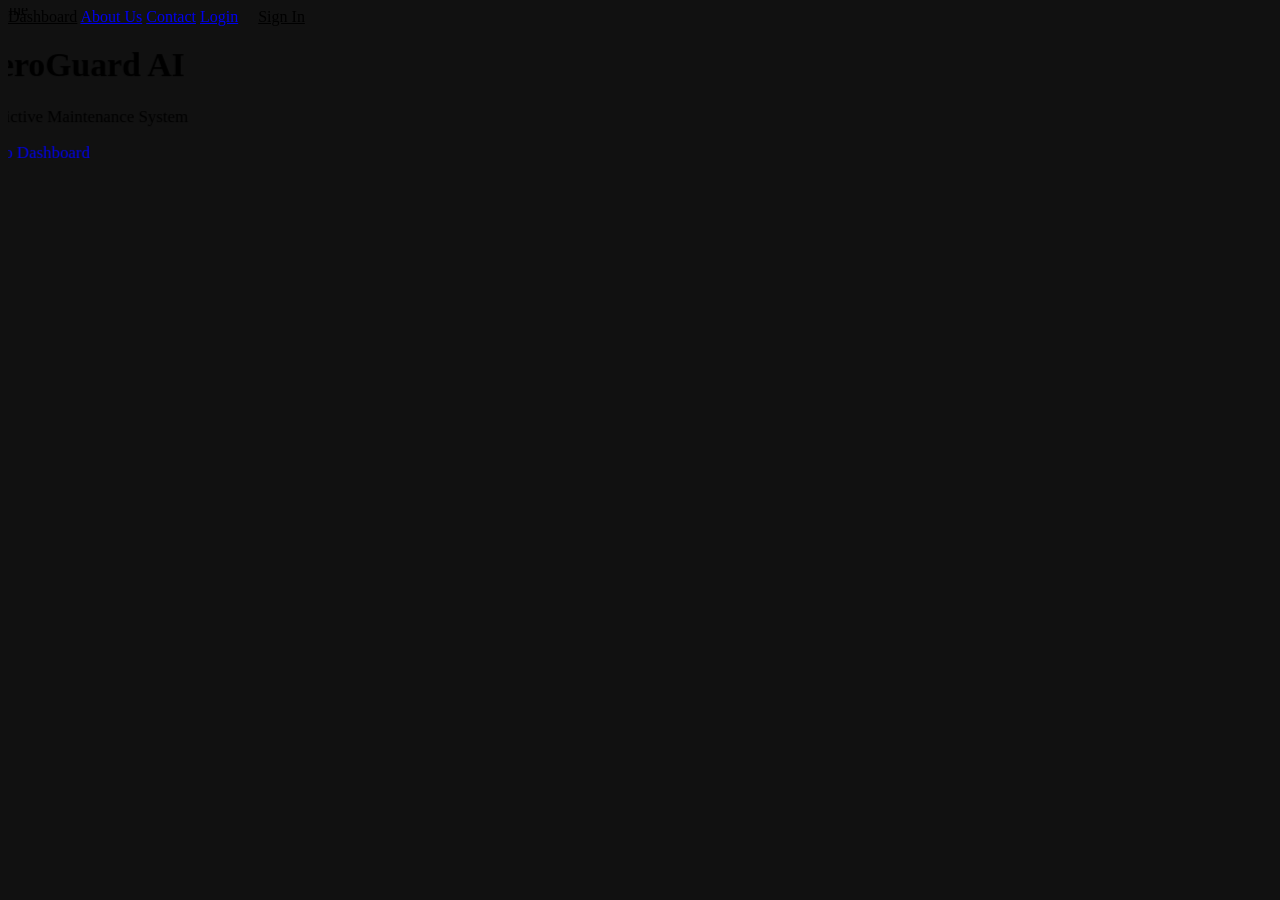
==== backend/frontend/index.html @ 7168aabc "Migrate frontend to Supabase auth: restructure static files to backend/frontend, update main.py with" ====
<!DOCTYPE html>
<html lang="en">

<head>
    <meta charset="UTF-8">
    <meta name="viewport" content="width=device-width, initial-scale=1.0">
    <title>AeroGuard AI - Initialize</title>
    <link rel="stylesheet" href="/style.css">
    <style>
        body {
            overflow: hidden;
            background: #111;
        }

        .landing-container {
            perspective: 1000px;
            overflow: hidden;
        }

        .bg-img-wrapper {
            position: absolute;
            top: -5%;
            left: -5%;
            width: 110%;
            height: 110%;
            transition: transform 0.1s ease-out;
            will-change: transform;
        }

        .bg-img-wrapper img {
            width: 100%;
            height: 100%;
            object-fit: cover;
        }

        .landing-content {
            transform: translateZ(50px);
            pointer-events: none;
        }

        .btn-orange {
            pointer-events: auto;
            backdrop-filter: blur(5px);
        }
    </style>
</head>

<body>
    <div class="landing-container" id="scene">
        <nav class="landing-nav" id="main-nav">
            <a href="/dashboard.html" class="nav-link" style="color: var(--primary-orange);">Dashboard</a>
            <a href="/about.html" class="nav-link">About Us</a>
            <a href="/contact.html" class="nav-link">Contact</a>
            <a href="/login.html" class="nav-link" id="nav-login">Login</a>
            <a href="/signup.html" class="nav-link" id="nav-signup"
                style="color: var(--primary-orange); border: 1px solid var(--primary-orange); padding: 0.5rem 1rem; border-radius: 4px;">Sign
                In</a>
            <a href="#" class="nav-link" id="nav-logout"
                style="display: none; color: #ccc; border: 1px solid rgba(255,255,255,0.15); padding: 0.5rem 1rem; border-radius: 4px;">Logout</a>
        </nav>

        <div class="bg-img-wrapper" id="jet-image">
            <img src="/orange_jet.png" alt="Jet Engine">
        </div>

        <div class="landing-overlay"></div>

        <div class="landing-content">
            <h1>AeroGuard AI</h1>
            <p>Predictive Maintenance System</p>
            <a href="/dashboard.html" class="btn-orange">Go to Dashboard</a>
        </div>
    </div>

    <script src="https://cdn.jsdelivr.net/npm/@supabase/supabase-js@2/dist/umd/supabase.min.js"></script>

    <script>
        // 3D Parallax
        var container = document.getElementById('scene');
        var jet = document.getElementById('jet-image');

        document.addEventListener('mousemove', function (e) {
            var xAxis = (window.innerWidth / 2 - e.pageX) / 30;
            var yAxis = (window.innerHeight / 2 - e.pageY) / 30;
            jet.style.transform = 'scale(1.1) rotateY(' + xAxis + 'deg) rotateX(' + yAxis + 'deg) translateZ(10px)';
        });

        document.addEventListener('mouseleave', function () {
            jet.style.transform = 'scale(1.1) rotateY(0deg) rotateX(0deg) translateZ(0px)';
        });

        // Supabase init
        var SUPABASE_URL = 'https://ensedxerykbjxnzenabl.supabase.co';
        var SUPABASE_ANON_KEY = 'eyJhbGciOiJIUzI1NiIsInR5cCI6IkpXVCJ9.eyJpc3MiOiJzdXBhYmFzZSIsInJlZiI6ImVuc2VkeGVyeWtianhuemVuYWJsIiwicm9sZSI6ImFub24iLCJpYXQiOjE3NzA3NzYzNzIsImV4cCI6MjA4NjM1MjM3Mn0.6g0u3qviXkmhBCfHgwBcVDd2UbvHXYyZKYB5N_QBK1c';
        var sb = window.supabase.createClient(SUPABASE_URL, SUPABASE_ANON_KEY);

        // Auth-aware nav
        sb.auth.getSession().then(function (res) {
            if (res.data.session) {
                document.getElementById('nav-login').style.display = 'none';
                document.getElementById('nav-signup').style.display = 'none';
                document.getElementById('nav-logout').style.display = 'inline-block';
            }
        });

        // Logout
        document.getElementById('nav-logout').addEventListener('click', function (e) {
            e.preventDefault();
            sb.auth.signOut().then(function () {
                window.location.reload();
            });
        });
    </script>
</body>

</html>
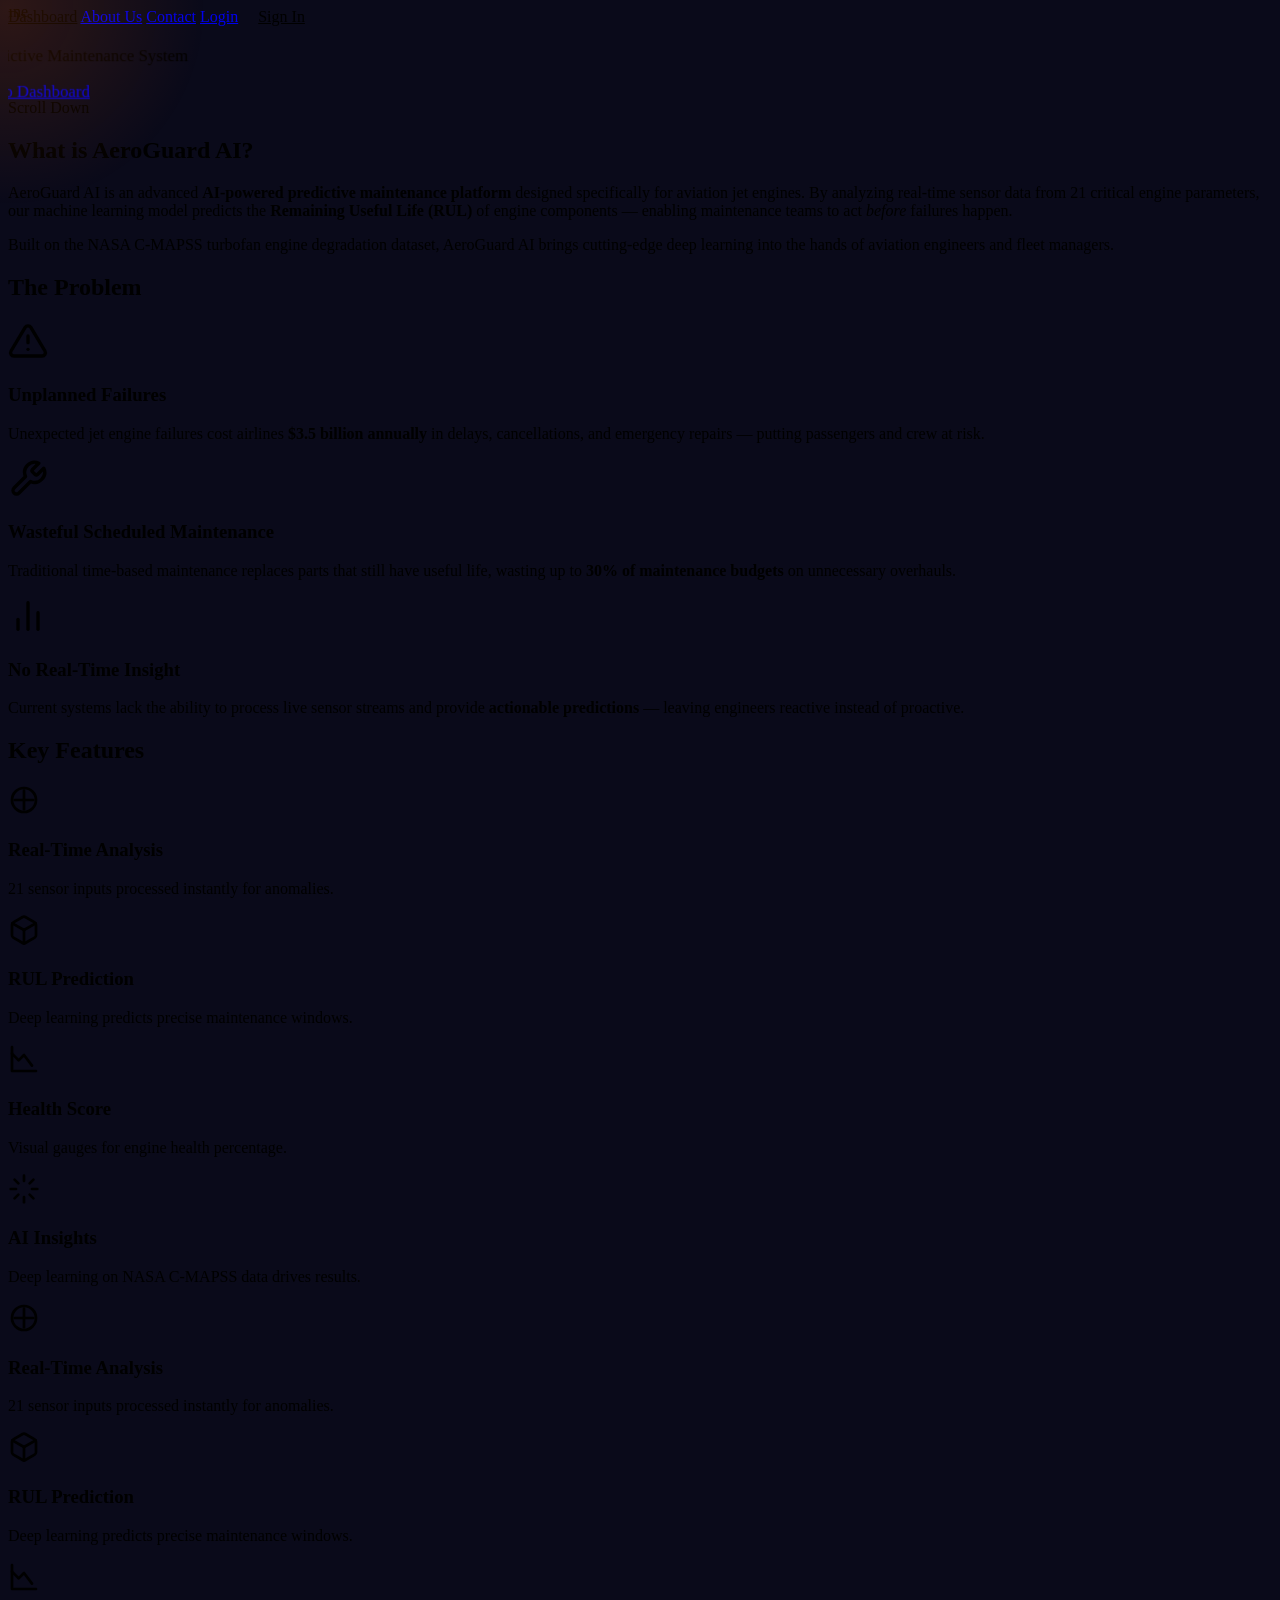
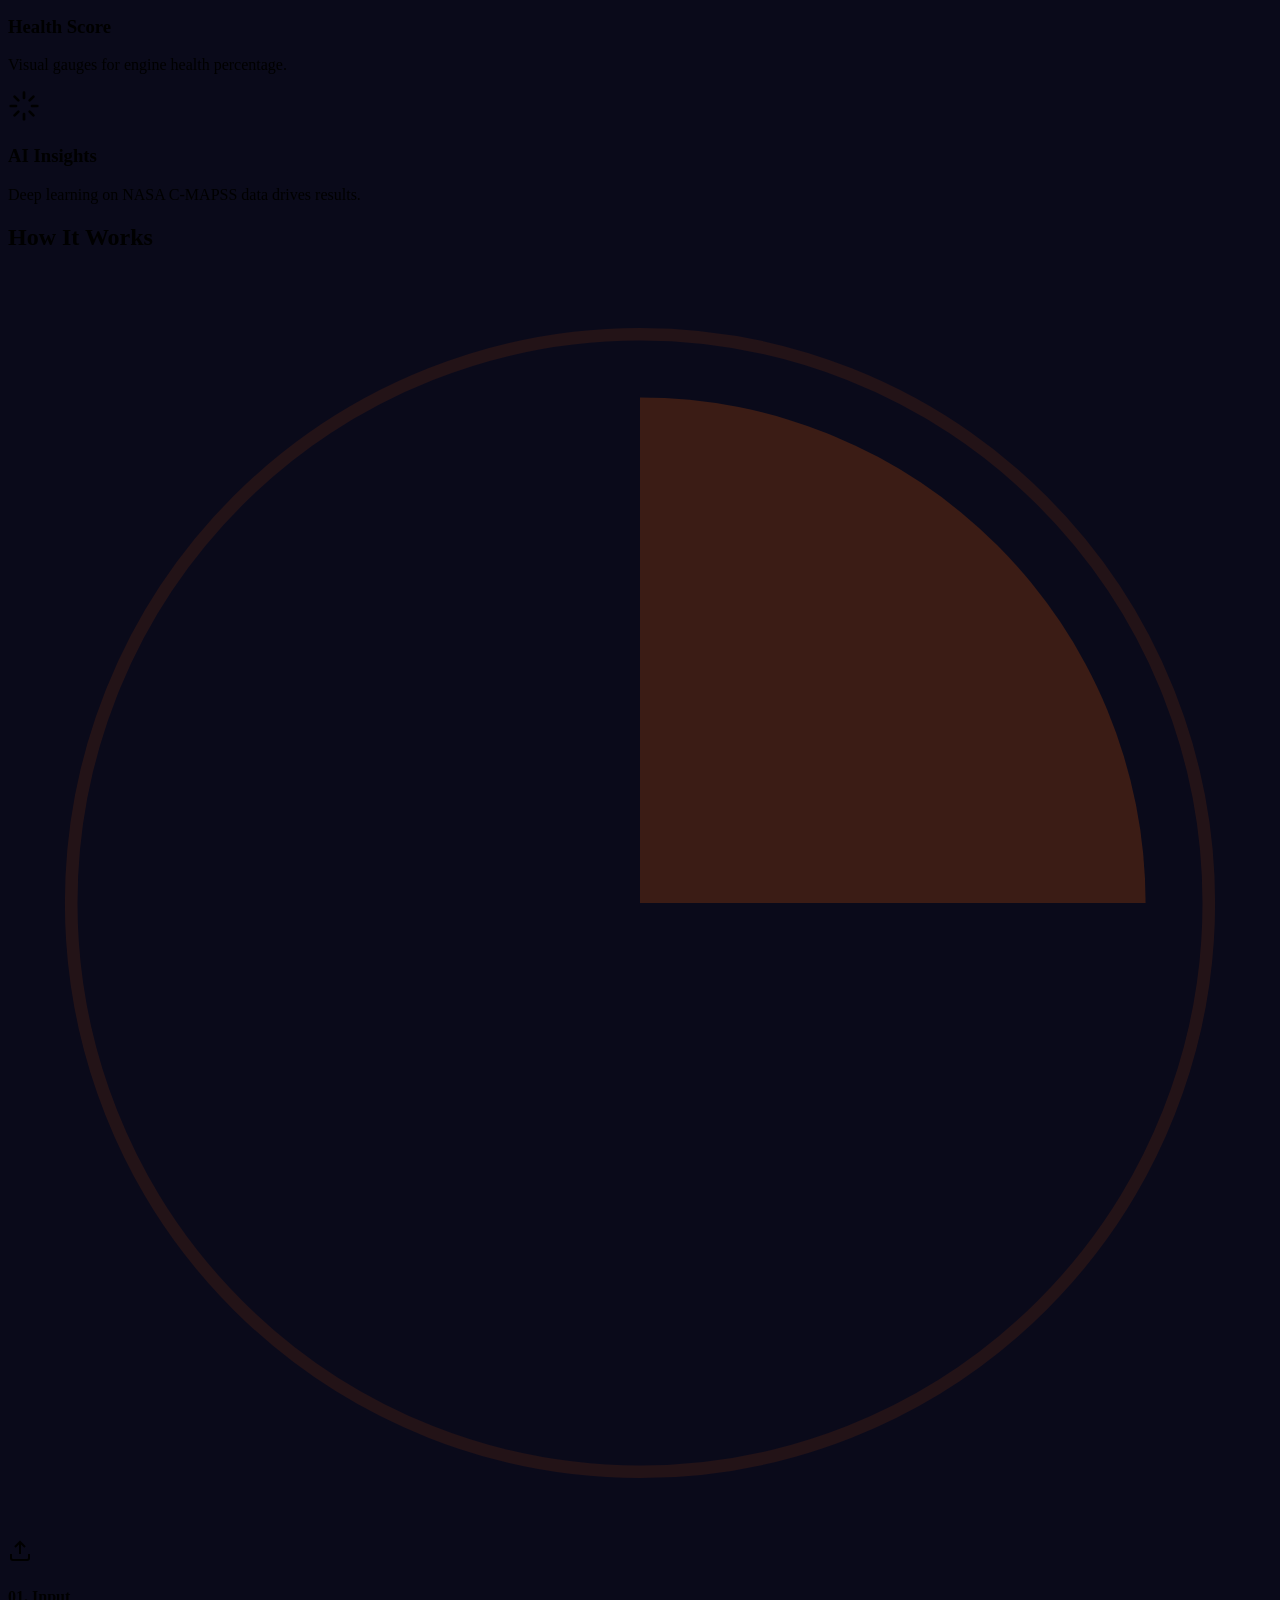
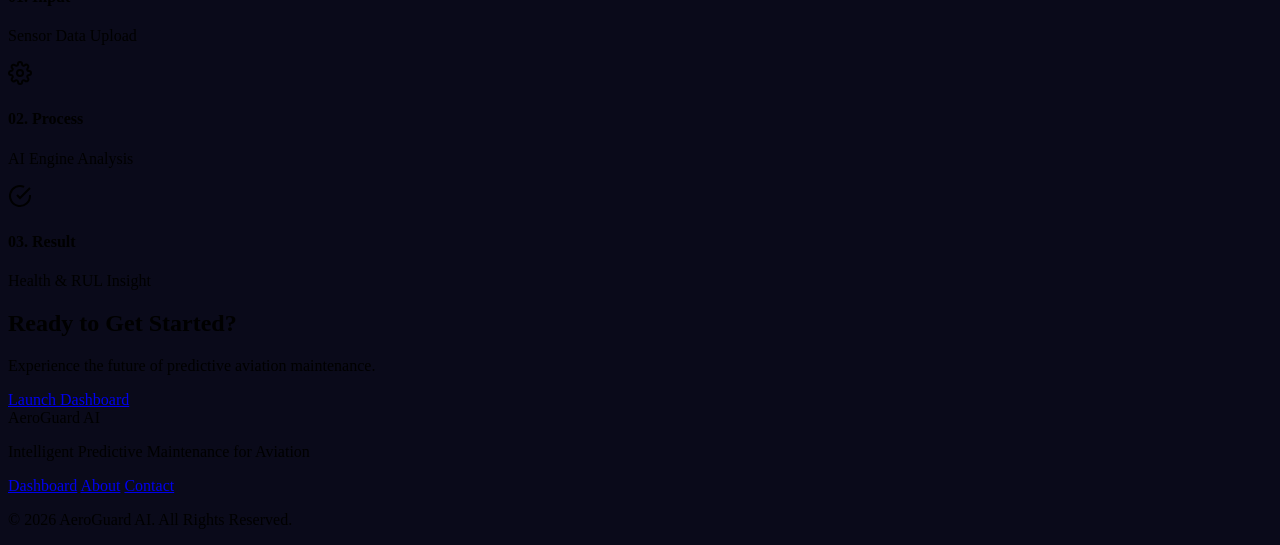
==== commit 880a8c05: "feat: add Supabase database setup (profiles, notes, trigger) and looping typewriter animation" ====
--- a/backend/frontend/index.html
+++ b/backend/frontend/index.html
@@ -4,12 +4,13 @@
 <head>
     <meta charset="UTF-8">
     <meta name="viewport" content="width=device-width, initial-scale=1.0">
-    <title>AeroGuard AI - Initialize</title>
+    <title>AeroGuard AI - Premium Predictive Maintenance</title>
     <link rel="stylesheet" href="/style.css">
     <style>
         body {
-            overflow: hidden;
-            background: #111;
+            overflow-x: hidden;
+            background: #0a0a1a;
+            cursor: none; /* Hide default cursor */
         }
 
         .landing-container {
@@ -42,10 +43,39 @@
             pointer-events: auto;
             backdrop-filter: blur(5px);
         }
+
+        /* Custom Cursor Elements */
+        #custom-cursor {
+            position: fixed;
+            width: 20px;
+            height: 20px;
+            background: var(--primary-orange);
+            border-radius: 50%;
+            pointer-events: none;
+            z-index: 9999;
+            transform: translate(-50%, -50%);
+            transition: width 0.2s, height 0.2s, background 0.2s;
+            mix-blend-mode: difference;
+        }
+
+        #cursor-glow {
+            position: fixed;
+            width: 400px;
+            height: 400px;
+            background: radial-gradient(circle, rgba(255, 102, 0, 0.15) 0%, transparent 70%);
+            border-radius: 50%;
+            pointer-events: none;
+            z-index: 9998;
+            transform: translate(-50%, -50%);
+            will-change: transform;
+        }
     </style>
 </head>
 
 <body>
+    <div id="custom-cursor"></div>
+    <div id="cursor-glow"></div>
+
     <div class="landing-container" id="scene">
         <nav class="landing-nav" id="main-nav">
             <a href="/dashboard.html" class="nav-link" style="color: var(--primary-orange);">Dashboard</a>
@@ -66,27 +96,236 @@
         <div class="landing-overlay"></div>
 
         <div class="landing-content">
-            <h1>AeroGuard AI</h1>
+            <h1 id="typing-title"></h1>
             <p>Predictive Maintenance System</p>
             <a href="/dashboard.html" class="btn-orange">Go to Dashboard</a>
         </div>
+
+        <!-- Scroll Down Indicator -->
+        <div class="scroll-indicator" id="scroll-indicator">
+            <span>Scroll Down</span>
+            <div class="scroll-arrow"></div>
+        </div>
     </div>
 
+    <!-- What is AeroGuard AI (Interactive Glow) -->
+    <section class="section section-about" id="about-section">
+        <div class="about-interactive-bg" id="about-glow-trigger"></div>
+        <div class="section-inner">
+            <h2 class="section-title reveal">What is <span class="text-accent">AeroGuard AI</span>?</h2>
+            <div class="section-divider reveal"></div>
+            <p class="section-text reveal">
+                AeroGuard AI is an advanced <strong>AI-powered predictive maintenance platform</strong> designed
+                specifically for aviation jet engines. By analyzing real-time sensor data from 21 critical engine
+                parameters, our machine learning model predicts the <strong>Remaining Useful Life (RUL)</strong>
+                of engine components — enabling maintenance teams to act <em>before</em> failures happen.
+            </p>
+            <p class="section-text reveal">
+                Built on the NASA C-MAPSS turbofan engine degradation dataset, AeroGuard AI brings
+                cutting-edge deep learning into the hands of aviation engineers and fleet managers.
+            </p>
+        </div>
+    </section>
+
+    <!-- Problem Statement (Stacked Cards) -->
+    <section class="section section-problem" id="problem-section">
+        <div class="section-inner">
+            <h2 class="section-title reveal">The <span class="text-accent">Problem</span></h2>
+            <div class="section-divider reveal"></div>
+            <div class="problem-stack-container">
+                <div class="problem-stack-item reveal-stack" style="--index: 1;">
+                    <div class="problem-card">
+                        <div class="problem-icon">
+                            <svg width="40" height="40" viewBox="0 0 24 24" fill="none" stroke="currentColor" stroke-width="2" stroke-linecap="round" stroke-linejoin="round"><path d="M10.29 3.86L1.82 18a2 2 0 0 0 1.71 3h16.94a2 2 0 0 0 1.71-3L13.71 3.86a2 2 0 0 0-3.42 0z"/><line x1="12" y1="9" x2="12" y2="13"/><line x1="12" y1="17" x2="12.01" y2="17"/></svg>
+                        </div>
+                        <h3>Unplanned Failures</h3>
+                        <p>Unexpected jet engine failures cost airlines <strong>$3.5 billion annually</strong> in delays,
+                            cancellations, and emergency repairs — putting passengers and crew at risk.</p>
+                    </div>
+                </div>
+                <div class="problem-stack-item reveal-stack" style="--index: 2;">
+                    <div class="problem-card">
+                        <div class="problem-icon">
+                            <svg width="40" height="40" viewBox="0 0 24 24" fill="none" stroke="currentColor" stroke-width="2" stroke-linecap="round" stroke-linejoin="round"><path d="M14.7 6.3a1 1 0 0 0 0 1.4l1.6 1.6a1 1 0 0 0 1.4 0l3.77-3.77a6 6 0 0 1-7.94 7.94l-6.91 6.91a2.12 2.12 0 0 1-3-3l6.91-6.91a6 6 0 0 1 7.94-7.94l-3.76 3.76z"/></svg>
+                        </div>
+                        <h3>Wasteful Scheduled Maintenance</h3>
+                        <p>Traditional time-based maintenance replaces parts that still have useful life, wasting up to
+                            <strong>30% of maintenance budgets</strong> on unnecessary overhauls.</p>
+                    </div>
+                </div>
+                <div class="problem-stack-item reveal-stack" style="--index: 3;">
+                    <div class="problem-card">
+                        <div class="problem-icon">
+                            <svg width="40" height="40" viewBox="0 0 24 24" fill="none" stroke="currentColor" stroke-width="2" stroke-linecap="round" stroke-linejoin="round"><line x1="18" y1="20" x2="18" y2="10"/><line x1="12" y1="20" x2="12" y2="4"/><line x1="6" y1="20" x2="6" y2="14"/></svg>
+                        </div>
+                        <h3>No Real-Time Insight</h3>
+                        <p>Current systems lack the ability to process live sensor streams and provide <strong>actionable
+                                predictions</strong> — leaving engineers reactive instead of proactive.</p>
+                    </div>
+                </div>
+            </div>
+        </div>
+    </section>
+
+    <!-- Key Features (Horizontal Marquee) -->
+    <section class="section section-features" id="features-section">
+        <div class="section-inner">
+            <h2 class="section-title reveal">Key <span class="text-accent">Features</span></h2>
+            <div class="section-divider reveal"></div>
+        </div>
+        <div class="marquee">
+            <div class="marquee-content">
+                <div class="feature-card">
+                    <div class="feature-icon"><svg width="32" height="32" viewBox="0 0 24 24" fill="none" stroke="currentColor" stroke-width="2" stroke-linecap="round" stroke-linejoin="round"><path d="M5 12h14"/><path d="M12 5v14"/><circle cx="12" cy="12" r="9"/></svg></div>
+                    <h3>Real-Time Analysis</h3>
+                    <p>21 sensor inputs processed instantly for anomalies.</p>
+                </div>
+                <div class="feature-card">
+                    <div class="feature-icon"><svg width="32" height="32" viewBox="0 0 24 24" fill="none" stroke="currentColor" stroke-width="2" stroke-linecap="round" stroke-linejoin="round"><path d="M21 16V8a2 2 0 0 0-1-1.73l-7-4a2 2 0 0 0-2 0l-7 4A2 2 0 0 0 3 8v8a2 2 0 0 0 1 1.73l7 4a2 2 0 0 0 2 0l7-4A2 2 0 0 0 21 16z"/><polyline points="3.27 6.96 12 12.01 20.73 6.96"/><line x1="12" y1="22.08" x2="12" y2="12"/></svg></div>
+                    <h3>RUL Prediction</h3>
+                    <p>Deep learning predicts precise maintenance windows.</p>
+                </div>
+                <div class="feature-card">
+                    <div class="feature-icon"><svg width="32" height="32" viewBox="0 0 24 24" fill="none" stroke="currentColor" stroke-width="2" stroke-linecap="round" stroke-linejoin="round"><path d="M3 3v18h18"/><path d="M18 17l-6-8-4 4-5-5"/></svg></div>
+                    <h3>Health Score</h3>
+                    <p>Visual gauges for engine health percentage.</p>
+                </div>
+                <div class="feature-card">
+                    <div class="feature-icon"><svg width="32" height="32" viewBox="0 0 24 24" fill="none" stroke="currentColor" stroke-width="2" stroke-linecap="round" stroke-linejoin="round"><path d="M12 2v4"/><path d="M12 18v4"/><path d="M4.93 4.93l2.83 2.83"/><path d="M16.24 16.24l2.83 2.83"/><path d="M2 12h4"/><path d="M18 12h4"/><path d="M4.93 19.07l2.83-2.83"/><path d="M16.24 7.76l2.83-2.83"/></svg></div>
+                    <h3>AI Insights</h3>
+                    <p>Deep learning on NASA C-MAPSS data drives results.</p>
+                </div>
+                <!-- Duplicate for seamless loop -->
+                <div class="feature-card">
+                    <div class="feature-icon"><svg width="32" height="32" viewBox="0 0 24 24" fill="none" stroke="currentColor" stroke-width="2" stroke-linecap="round" stroke-linejoin="round"><path d="M5 12h14"/><path d="M12 5v14"/><circle cx="12" cy="12" r="9"/></svg></div>
+                    <h3>Real-Time Analysis</h3>
+                    <p>21 sensor inputs processed instantly for anomalies.</p>
+                </div>
+                <div class="feature-card">
+                    <div class="feature-icon"><svg width="32" height="32" viewBox="0 0 24 24" fill="none" stroke="currentColor" stroke-width="2" stroke-linecap="round" stroke-linejoin="round"><path d="M21 16V8a2 2 0 0 0-1-1.73l-7-4a2 2 0 0 0-2 0l-7 4A2 2 0 0 0 3 8v8a2 2 0 0 0 1 1.73l7 4a2 2 0 0 0 2 0l7-4A2 2 0 0 0 21 16z"/><polyline points="3.27 6.96 12 12.01 20.73 6.96"/><line x1="12" y1="22.08" x2="12" y2="12"/></svg></div>
+                    <h3>RUL Prediction</h3>
+                    <p>Deep learning predicts precise maintenance windows.</p>
+                </div>
+                <div class="feature-card">
+                    <div class="feature-icon"><svg width="32" height="32" viewBox="0 0 24 24" fill="none" stroke="currentColor" stroke-width="2" stroke-linecap="round" stroke-linejoin="round"><path d="M3 3v18h18"/><path d="M18 17l-6-8-4 4-5-5"/></svg></div>
+                    <h3>Health Score</h3>
+                    <p>Visual gauges for engine health percentage.</p>
+                </div>
+                <div class="feature-card">
+                    <div class="feature-icon"><svg width="32" height="32" viewBox="0 0 24 24" fill="none" stroke="currentColor" stroke-width="2" stroke-linecap="round" stroke-linejoin="round"><path d="M12 2v4"/><path d="M12 18v4"/><path d="M4.93 4.93l2.83 2.83"/><path d="M16.24 16.24l2.83 2.83"/><path d="M2 12h4"/><path d="M18 12h4"/><path d="M4.93 19.07l2.83-2.83"/><path d="M16.24 7.76l2.83-2.83"/></svg></div>
+                    <h3>AI Insights</h3>
+                    <p>Deep learning on NASA C-MAPSS data drives results.</p>
+                </div>
+            </div>
+        </div>
+    </section>
+
+    <!-- How It Works (Circular Circular Flow) -->
+    <section class="section section-how" id="how-section">
+        <div class="how-works-bg-stream"></div>
+        <div class="section-inner">
+            <h2 class="section-title reveal">How It <span class="text-accent">Works</span></h2>
+            <div class="section-divider reveal"></div>
+            
+            <div class="engine-circle-container reveal">
+                <div class="engine-core">
+                    <svg viewBox="0 0 100 100">
+                        <circle cx="50" cy="50" r="45" fill="none" stroke="rgba(255,102,0,0.1)" stroke-width="1" />
+                        <path id="fan-path" d="M50 50 L50 10 A40 40 0 0 1 90 50 Z" fill="rgba(255,102,0,0.2)" />
+                    </svg>
+                </div>
+                <div class="how-step-node" style="--angle: 0deg;">
+                    <div class="node-icon"><svg width="24" height="24" viewBox="0 0 24 24" fill="none" stroke="currentColor" stroke-width="2"><path d="M21 15v4a2 2 0 0 1-2 2H5a2 2 0 0 1-2-2v-4"/><polyline points="17 8 12 3 7 8"/><line x1="12" y1="3" x2="12" y2="15"/></svg></div>
+                    <div class="node-content">
+                        <h4>01. Input</h4>
+                        <p>Sensor Data Upload</p>
+                    </div>
+                </div>
+                <div class="how-step-node" style="--angle: 120deg;">
+                    <div class="node-icon"><svg width="24" height="24" viewBox="0 0 24 24" fill="none" stroke="currentColor" stroke-width="2"><circle cx="12" cy="12" r="3"/><path d="M19.4 15a1.65 1.65 0 0 0 .33 1.82l.06.06a2 2 0 0 1 0 2.83 2 2 0 0 1-2.83 0l-.06-.06a1.65 1.65 0 0 0-1.82-.33 1.65 1.65 0 0 0-1 1.51V21a2 2 0 0 1-2 2 2 2 0 0 1-2-2v-.09A1.65 1.65 0 0 0 9 19.4a1.65 1.65 0 0 0-1.82.33l-.06.06a2 2 0 0 1-2.83 0 2 2 0 0 1 0-2.83l.06-.06a1.65 1.65 0 0 0 .33-1.82 1.65 1.65 0 0 0-1.51-1H3a2 2 0 0 1-2-2 2 2 0 0 1 2-2h.09A1.65 1.65 0 0 0 4.6 9a1.65 1.65 0 0 0-.33-1.82l-.06-.06a2 2 0 0 1 0-2.83 2 2 0 0 1 2.83 0l.06.06a1.65 1.65 0 0 0 1.82.33H9a1.65 1.65 0 0 0 1-1.51V3a2 2 0 0 1 2-2 2 2 0 0 1 2 2v.09a1.65 1.65 0 0 0 1 1.51 1.65 1.65 0 0 0 1.82-.33l.06-.06a2 2 0 0 1 2.83 0 2 2 0 0 1 0 2.83l-.06.06a1.65 1.65 0 0 0-.33 1.82V9a1.65 1.65 0 0 0 1.51 1H21a2 2 0 0 1 2 2 2 2 0 0 1-2 2h-.09a1.65 1.65 0 0 0-1.51 1z"/></svg></div>
+                    <div class="node-content">
+                        <h4>02. Process</h4>
+                        <p>AI Engine Analysis</p>
+                    </div>
+                </div>
+                <div class="how-step-node" style="--angle: 240deg;">
+                    <div class="node-icon"><svg width="24" height="24" viewBox="0 0 24 24" fill="none" stroke="currentColor" stroke-width="2"><path d="M22 11.08V12a10 10 0 1 1-5.93-9.14"/><polyline points="22 4 12 14.01 9 11.01"/></svg></div>
+                    <div class="node-content">
+                        <h4>03. Result</h4>
+                        <p>Health & RUL Insight</p>
+                    </div>
+                </div>
+            </div>
+        </div>
+    </section>
+
+    <!-- CTA Section -->
+    <section class="section section-cta" id="cta-section">
+        <div class="section-inner">
+            <h2 class="section-title reveal">Ready to <span class="text-accent">Get Started</span>?</h2>
+            <p class="section-text cta-text reveal">Experience the future of predictive aviation maintenance.</p>
+            <a href="/dashboard.html" class="btn-orange btn-cta reveal">Launch Dashboard</a>
+        </div>
+    </section>
+
+    <!-- Footer -->
+    <footer class="site-footer">
+        <div class="footer-inner">
+            <div class="footer-brand">
+                <span class="footer-logo">AeroGuard AI</span>
+                <p>Intelligent Predictive Maintenance for Aviation</p>
+            </div>
+            <div class="footer-links">
+                <a href="/dashboard.html">Dashboard</a>
+                <a href="/about.html">About</a>
+                <a href="/contact.html">Contact</a>
+            </div>
+            <div class="footer-copy">
+                <p>&copy; 2026 AeroGuard AI. All Rights Reserved.</p>
+            </div>
+        </div>
+    </footer>
+
     <script src="https://cdn.jsdelivr.net/npm/@supabase/supabase-js@2/dist/umd/supabase.min.js"></script>
 
     <script>
+        // Custom Cursor Logic
+        const cursor = document.getElementById('custom-cursor');
+        const glow = document.getElementById('cursor-glow');
+
+        document.addEventListener('mousemove', (e) => {
+            cursor.style.left = e.clientX + 'px';
+            cursor.style.top = e.clientY + 'px';
+            
+            // Glow follows with slight lag
+            glow.animate({
+                left: e.clientX + 'px',
+                top: e.clientY + 'px'
+            }, { duration: 500, fill: "forwards" });
+        });
+
+        // Cursor state on links
+        document.querySelectorAll('a, button, .nav-link').forEach(elem => {
+            elem.addEventListener('mouseenter', () => {
+                cursor.style.width = '50px';
+                cursor.style.height = '50px';
+                cursor.style.background = 'transparent';
+                cursor.style.border = '2px solid var(--primary-orange)';
+            });
+            elem.addEventListener('mouseleave', () => {
+                cursor.style.width = '20px';
+                cursor.style.height = '20px';
+                cursor.style.background = 'var(--primary-orange)';
+                cursor.style.border = 'none';
+            });
+        });
+
         // 3D Parallax
-        var container = document.getElementById('scene');
         var jet = document.getElementById('jet-image');
-
         document.addEventListener('mousemove', function (e) {
-            var xAxis = (window.innerWidth / 2 - e.pageX) / 30;
-            var yAxis = (window.innerHeight / 2 - e.pageY) / 30;
-            jet.style.transform = 'scale(1.1) rotateY(' + xAxis + 'deg) rotateX(' + yAxis + 'deg) translateZ(10px)';
-        });
-
-        document.addEventListener('mouseleave', function () {
-            jet.style.transform = 'scale(1.1) rotateY(0deg) rotateX(0deg) translateZ(0px)';
+            var xAxis = (window.innerWidth / 2 - e.pageX) / 40;
+            var yAxis = (window.innerHeight / 2 - e.pageY) / 40;
+            jet.style.transform = 'scale(1.1) rotateY(' + xAxis + 'deg) rotateX(' + yAxis + 'deg)';
         });
 
         // Supabase init
@@ -110,6 +349,101 @@
                 window.location.reload();
             });
         });
+
+        // --- Typing Animation (Infinite Loop) ---
+        (function () {
+            var title = document.getElementById('typing-title');
+            var text = 'AeroGuard AI';
+            var i = 0;
+            var isDeleting = false;
+            title.textContent = '';
+
+            function tick() {
+                if (!isDeleting) {
+                    // Typing forward
+                    title.textContent = text.substring(0, i + 1);
+                    i++;
+                    if (i >= text.length) {
+                        // Pause before deleting
+                        isDeleting = true;
+                        setTimeout(tick, 1800);
+                        return;
+                    }
+                    setTimeout(tick, 120);
+                } else {
+                    // Deleting backward
+                    title.textContent = text.substring(0, i - 1);
+                    i--;
+                    if (i <= 0) {
+                        // Pause before retyping
+                        isDeleting = false;
+                        setTimeout(tick, 600);
+                        return;
+                    }
+                    setTimeout(tick, 60);
+                }
+            }
+            setTimeout(tick, 500);
+        })();
+
+        // --- Scroll Reveal ---
+        (function () {
+            const reveals = document.querySelectorAll('.reveal');
+            const stackItems = document.querySelectorAll('.reveal-stack');
+
+            function checkReveal() {
+                // Standard Reveal
+                reveals.forEach(el => {
+                    const top = el.getBoundingClientRect().top;
+                    if (top < window.innerHeight - 80) {
+                        el.classList.add('revealed');
+                    }
+                });
+
+                // Stack Reveal (Sticky cards)
+                stackItems.forEach(el => {
+                    const top = el.getBoundingClientRect().top;
+                    if (top < window.innerHeight * 0.4) {
+                        el.classList.add('revealed');
+                    } else {
+                        el.classList.remove('revealed');
+                    }
+                });
+            }
+            window.addEventListener('scroll', checkReveal);
+            checkReveal();
+        })();
+
+        // --- Problem Cards 3D Tilt ---
+        document.querySelectorAll('.problem-card').forEach(card => {
+            card.addEventListener('mousemove', (e) => {
+                const rect = card.getBoundingClientRect();
+                const x = e.clientX - rect.left;
+                const y = e.clientY - rect.top;
+                
+                const centerX = rect.width / 2;
+                const centerY = rect.height / 2;
+                
+                const rotateX = (centerY - y) / 10;
+                const rotateY = (x - centerX) / 10;
+                
+                card.style.transform = `perspective(1000px) rotateX(${rotateX}deg) rotateY(${rotateY}deg)`;
+            });
+            
+            card.addEventListener('mouseleave', () => {
+                card.style.transform = `perspective(1000px) rotateX(0deg) rotateY(0deg)`;
+            });
+        });
+
+        // --- Scroll indicator hide on scroll ---
+        window.addEventListener('scroll', function () {
+            var indicator = document.getElementById('scroll-indicator');
+            if (window.scrollY > 100) {
+                indicator.style.opacity = '0';
+            } else {
+                indicator.style.opacity = '1';
+            }
+        });
     </script>
 </body>
 
